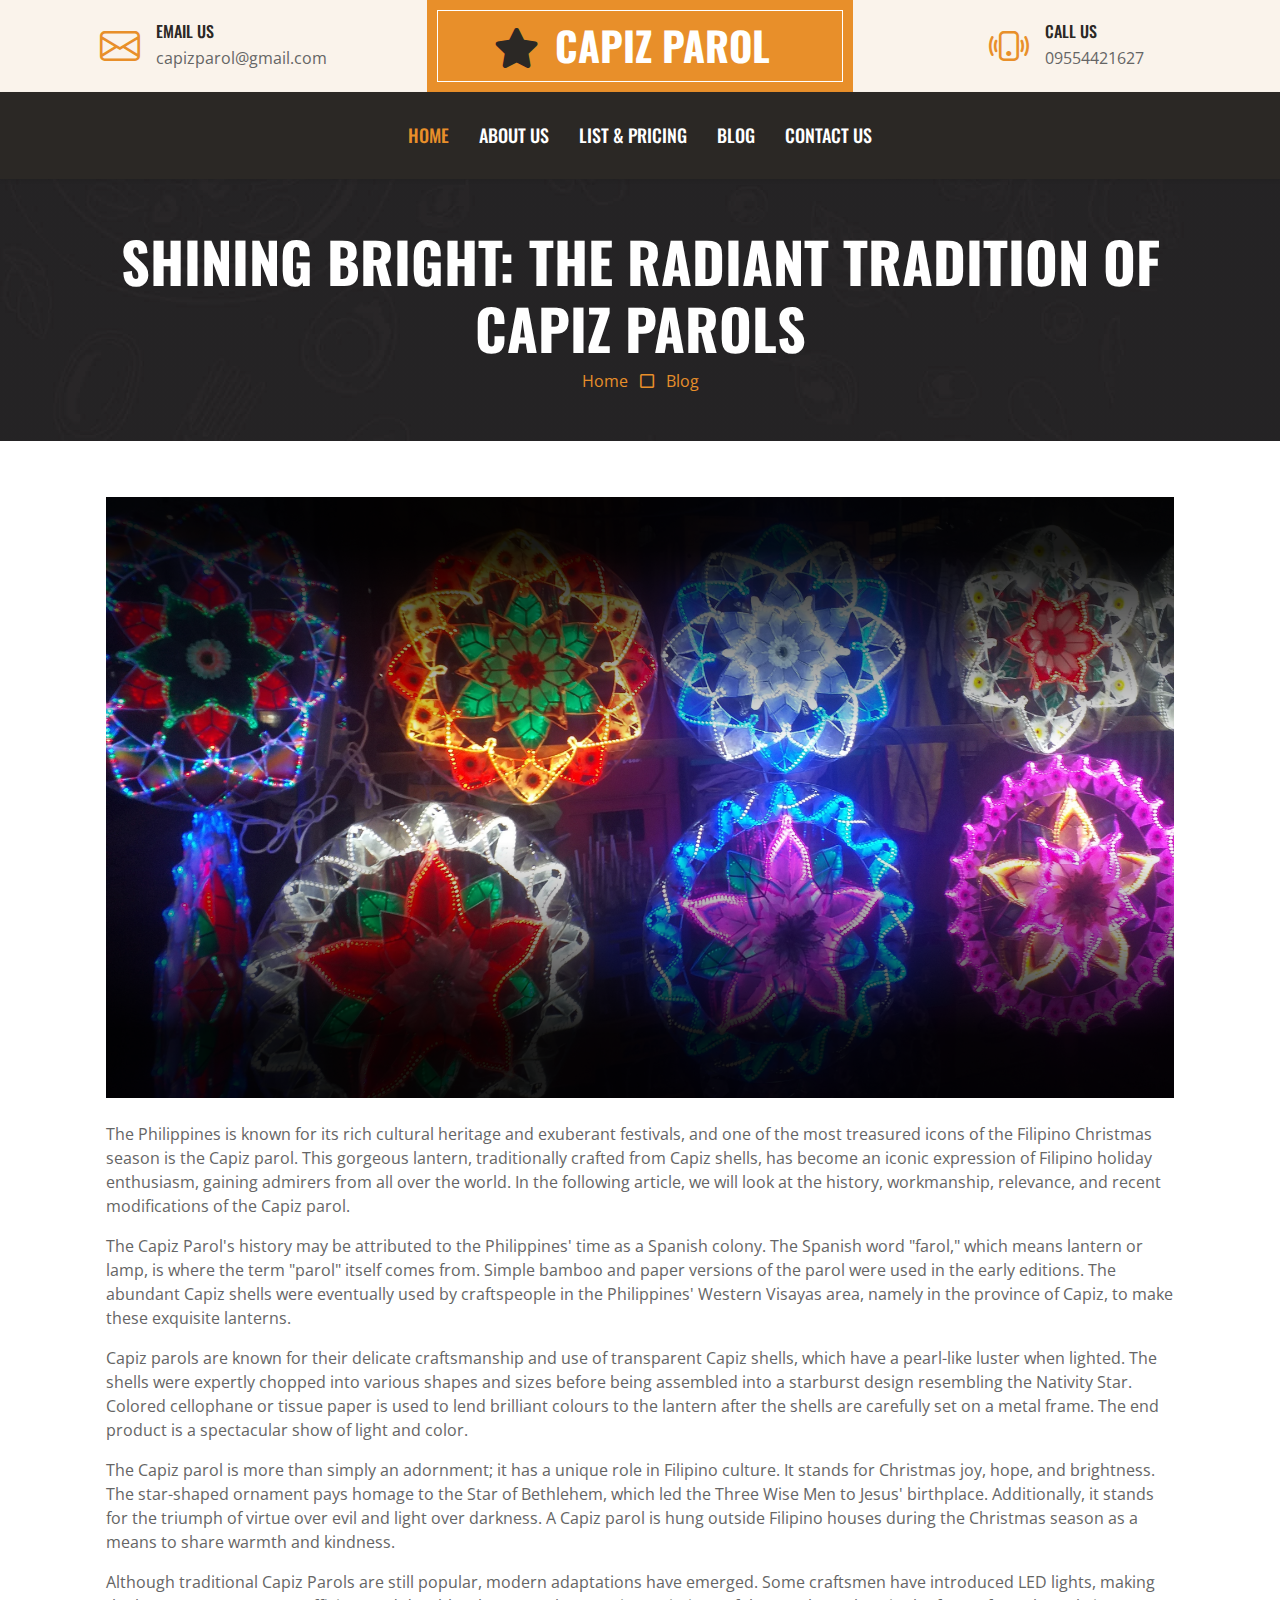
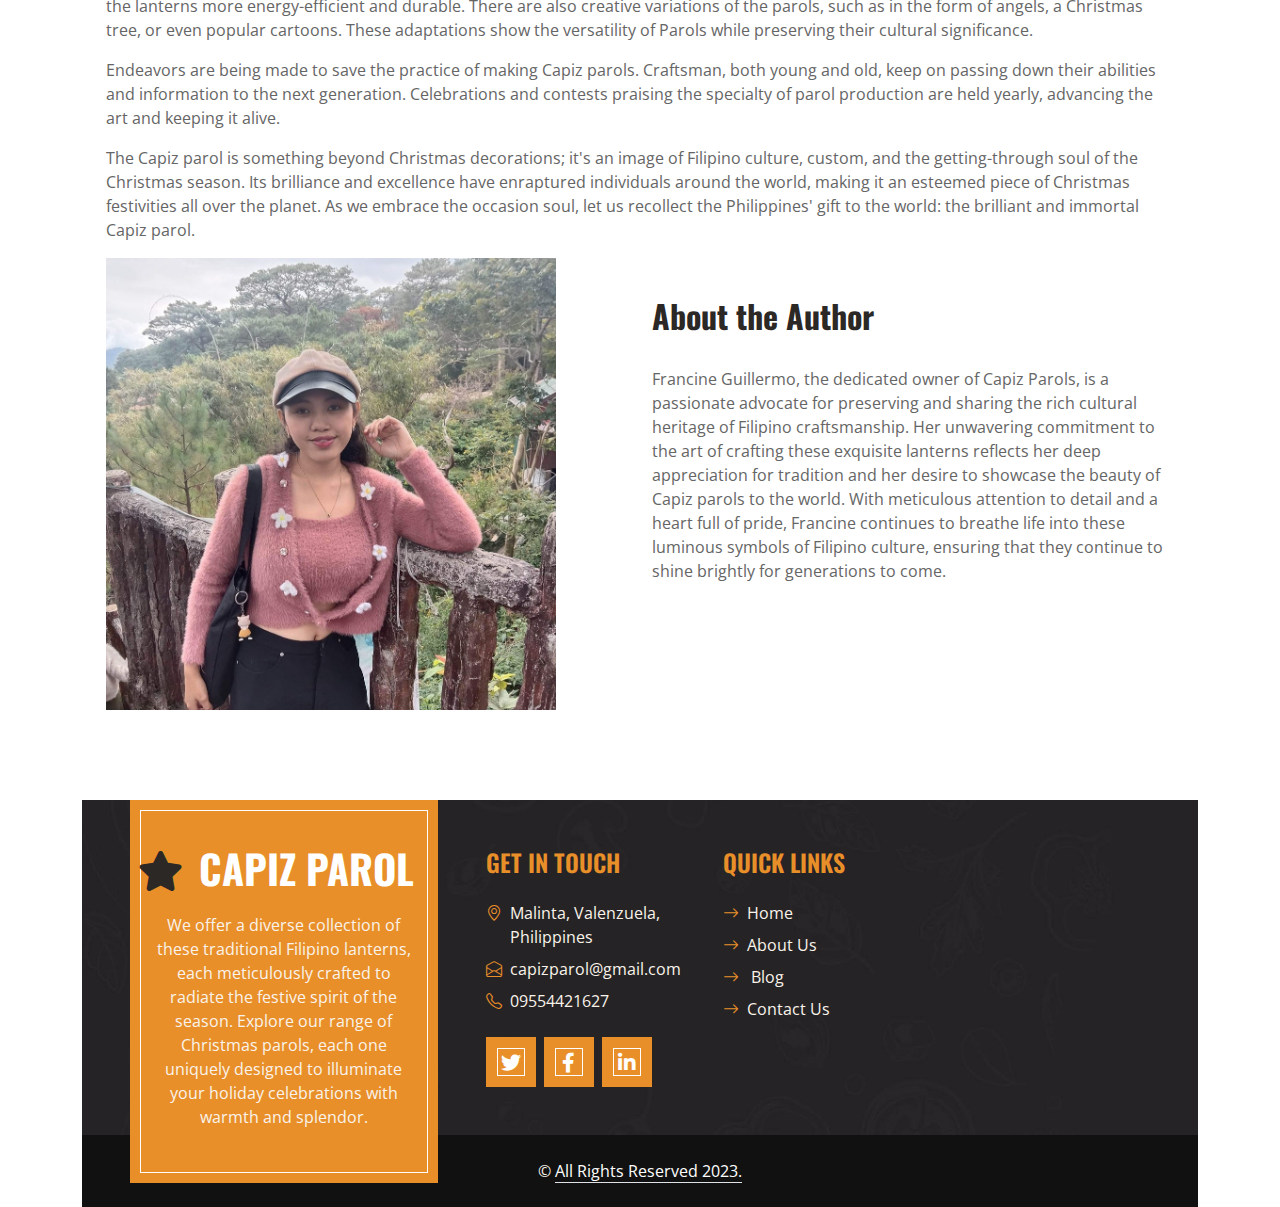
==== blog.html @ 5cb89534 "Add files via upload" ====
<!DOCTYPE html>
<html lang="en">

<head>
    <meta charset="utf-8">
    <title>Capiz Parol</title>
    <meta content="width=device-width, initial-scale=1.0" name="viewport">
    <meta content="Free HTML Templates" name="keywords">
    <meta content="Free HTML Templates" name="description">

    <!-- Favicon -->
    <link href="img/favicon.ico" rel="icon">

    <!-- Google Web Fonts -->
    <link rel="preconnect" href="https://fonts.googleapis.com">
    <link rel="preconnect" href="https://fonts.gstatic.com" crossorigin>
    <link href="https://fonts.googleapis.com/css2?family=Open+Sans:wght@400;600&family=Oswald:wght@500;600;700&family=Pacifico&display=swap" rel="stylesheet"> 

    <!-- Icon Font Stylesheet -->
    <link href="https://cdnjs.cloudflare.com/ajax/libs/font-awesome/5.10.0/css/all.min.css" rel="stylesheet">
    <link href="https://cdn.jsdelivr.net/npm/bootstrap-icons@1.4.1/font/bootstrap-icons.css" rel="stylesheet">

    <!-- Libraries Stylesheet -->
    <link href="lib/owlcarousel/assets/owl.carousel.min.css" rel="stylesheet">

    <!-- Customized Bootstrap Stylesheet -->
    <link href="css/bootstrap.min.css" rel="stylesheet">

    <!-- Template Stylesheet -->
    <link href="css/style.css" rel="stylesheet">
    <link rel="icon" href="img/logo.png">
</head>

<body>
    <!-- Topbar Start -->
    <div class="container-fluid px-0 d-none d-lg-block">
        <div class="row gx-0">
            <div class="col-lg-4 text-center bg-secondary py-3">
                <div class="d-inline-flex align-items-center justify-content-center">
                    <i class="bi bi-envelope fs-1 text-primary me-3"></i>
                    <div class="text-start">
                        <h6 class="text-uppercase mb-1">Email Us</h6>
                        <span>capizparol@gmail.com</span>
                    </div>
                </div>
            </div>
            <div class="col-lg-4 text-center bg-primary border-inner py-3">
                <div class="d-inline-flex align-items-center justify-content-center">
                    <a href="index.html" class="navbar-brand">
                        <h1 class="m-0 text-uppercase text-white"><i class="fa fa-star fs-1 text-dark me-3"></i>Capiz Parol</h1>
                    </a>
                </div>
            </div>
            <div class="col-lg-4 text-center bg-secondary py-3">
                <div class="d-inline-flex align-items-center justify-content-center">
                    <i class="bi bi-phone-vibrate fs-1 text-primary me-3"></i>
                    <div class="text-start">
                        <h6 class="text-uppercase mb-1">Call Us</h6>
                        <span>09554421627</span>
                    </div>
                </div>
            </div>
        </div>
    </div>
    <!-- Topbar End -->


   <!-- Navbar Start -->
   <nav class="navbar navbar-expand-lg bg-dark navbar-dark shadow-sm py-3 py-lg-0 px-3 px-lg-0">
    <a href="index.html" class="navbar-brand d-block d-lg-none">
        <h1 class="m-0 text-uppercase text-white"><i class="fa fa-birthday-cake fs-1 text-primary me-3"></i>Capiz Parol</h1>
    </a>
    <button class="navbar-toggler" type="button" data-bs-toggle="collapse" data-bs-target="#navbarCollapse">
        <span class="navbar-toggler-icon"></span>
    </button>
    <div class="collapse navbar-collapse" id="navbarCollapse">
        <div class="navbar-nav ms-auto mx-lg-auto py-0">
            <a href="index.html" class="nav-item nav-link active">Home</a>
            <a href="about.html" class="nav-item nav-link">About Us</a>
            <a href="menu.html" class="nav-item nav-link">List & Pricing</a>
            <a href="blog.html" class="nav-item nav-link">Blog</a>
            <a href="contact.html" class="nav-item nav-link">Contact Us</a>
        </div>
    </div>
</nav>
<!-- Navbar End -->


    <!-- Page Header Start -->
    <div class="container-fluid bg-dark bg-img p-5 mb-5">
        <div class="row">
            <div class="col-12 text-center">
                <h1 class="display-4 text-uppercase text-white">Shining Bright: The Radiant Tradition of Capiz Parols</h1>
                <a href="">Home</a>
                <i class="far fa-square text-primary px-2"></i>
                <a href="">Blog</a>
            </div>
        </div>
    </div>
    <!-- Page Header End -->


    <div class="container">
        <div class="row">
            <section class="about-generic-area section-gap">
                <div class="container border-top-generic">
                    <h3 class="about-title mb-30"></h3>
                    <div class="row">
                        <div class="col-md-12">
                            
                            <div class="img-text">
                                <img src="img/hero2.png" alt="" class="img-fluid float-left mr-20 mb-20"><br>
                                <br><p>The Philippines is known for its rich cultural heritage and exuberant festivals, and one of the most treasured icons of the Filipino Christmas season 
                                    is the Capiz parol. This gorgeous lantern, traditionally crafted from Capiz shells, has become an iconic expression of Filipino holiday enthusiasm, 
                                    gaining admirers from all over the world. In the following article, we will look at the history, workmanship, relevance, and recent modifications of 
                                    the Capiz parol.</p>
                            </div>
                        </div>
                        <div class="col-lg-12">
                            <p>The Capiz Parol's history may be attributed to the Philippines' time as a Spanish colony. The Spanish word "farol," which means lantern or lamp, is where 
                                the term "parol" itself comes from. Simple bamboo and paper versions of the parol were used in the early editions. The abundant Capiz shells were eventually 
                                used by craftspeople in the Philippines' Western Visayas area, namely in the province of Capiz, to make these exquisite lanterns.</p>
                        </div>
                        <div class="col-lg-12">
                            <p>Capiz parols are known for their delicate craftsmanship and use of transparent Capiz shells, which have a pearl-like luster when lighted. The shells were 
                                expertly chopped into various shapes and sizes before being assembled into a starburst design resembling the Nativity Star. Colored cellophane or tissue 
                                paper is used to lend brilliant colours to the lantern after the shells are carefully set on a metal frame. The end product is a spectacular show of light 
                                and color.
                            </p>
                        </div>
                        <div class="col-md-12">
                            <div class="img-text">
                                <p>The Capiz parol is more than simply an adornment; it has a unique role in Filipino culture. It stands for Christmas joy, hope, and brightness. 
                                    The star-shaped ornament pays homage to the Star of Bethlehem, which led the Three Wise Men to Jesus' birthplace. Additionally, it stands for the 
                                    triumph of virtue over evil and light over darkness. A Capiz parol is hung outside Filipino houses during the Christmas season as a means to share 
                                    warmth and kindness.</p>
                            </div>
                        </div>
                        <div class="col-lg-12">
                            <p> Although traditional Capiz Parols are still popular, modern adaptations have emerged. Some craftsmen have introduced LED lights, making the lanterns 
                                more energy-efficient and durable. There are also creative variations of the parols, such as in the form of angels, a Christmas tree, or even popular 
                                cartoons. These adaptations show the versatility of Parols while preserving their cultural significance.
                            </p>
                        </div>
                        <div class="col-lg-12">
                            <p> Endeavors are being made to save the practice of making Capiz parols. Craftsman, both young and old, keep on passing down their abilities and information 
                                to the next generation. Celebrations and contests praising the specialty of parol production are held yearly, advancing the art and keeping it alive.
                            </p>
                        </div>
                        <div class="col-lg-12">
                            <p>The Capiz parol is something beyond Christmas decorations; it's an image of Filipino culture, custom, and the getting-through soul of the Christmas season. 
                                Its brilliance and excellence have enraptured individuals around the world, making it an esteemed piece of Christmas festivities all over the planet. 
                                As we embrace the occasion soul, let us recollect the Philippines' gift to the world: the brilliant and immortal Capiz parol.</p>
                        </div>
                        <br>
                        <br>
                        <br>
                            <div class="col-md-6 ">
                              <div class="img-box">
                                <img class="author" src="img/francine.jpg" width="450">
                              </div>
                            </div>
                            <div class="col-md-6">
                              <div class="detail-box">
                                <div class="heading_container">
                                  <h2><br>
                                    About the Author
                                  </h2><br>
                                </div>
                                <p>
                                    Francine Guillermo, the dedicated owner of Capiz Parols, is a passionate advocate for preserving and sharing the rich cultural heritage of Filipino 
                                    craftsmanship. Her unwavering commitment to the art of crafting these exquisite lanterns reflects her deep appreciation for tradition and her desire 
                                    to showcase the beauty of Capiz parols to the world. With meticulous attention to detail and a heart full of pride, Francine continues to breathe life 
                                    into these luminous symbols of Filipino culture, ensuring that they continue to shine brightly for generations to come.
                                </p>
                                
                              </div>
                            </div>
                          </div>
    </div>

 <!-- Footer Start -->
 <div class="container-fluid bg-img text-secondary" style="margin-top: 90px">
    <div class="container">
        <div class="row gx-5">
            <div class="col-lg-4 col-md-6 mb-lg-n5">
                <div class="d-flex flex-column align-items-center justify-content-center text-center h-100 bg-primary border-inner p-4">
                    <a href="index.html" class="navbar-brand">
                        <h1 class="m-0 text-uppercase text-white"><i class="fa fa-star fs-1 text-dark me-3"></i>Capiz Parol</h1>
                    </a>
                    <p class="mt-3">We offer a diverse collection of these traditional Filipino lanterns, each meticulously crafted to radiate the festive spirit of the season. 
                        Explore our range of Christmas parols, each one uniquely designed to illuminate your holiday celebrations with warmth and splendor.</p>
                </div>
            </div>
            <div class="col-lg-8 col-md-6">
                <div class="row gx-5">
                    <div class="col-lg-4 col-md-12 pt-5 mb-5">
                        <h4 class="text-primary text-uppercase mb-4">Get In Touch</h4>
                        <div class="d-flex mb-2">
                            <i class="bi bi-geo-alt text-primary me-2"></i>
                            <p class="mb-0">Malinta, Valenzuela, Philippines</p>
                        </div>
                        <div class="d-flex mb-2">
                            <i class="bi bi-envelope-open text-primary me-2"></i>
                            <p class="mb-0">capizparol@gmail.com</p>
                        </div>
                        <div class="d-flex mb-2">
                            <i class="bi bi-telephone text-primary me-2"></i>
                            <p class="mb-0">09554421627</p>
                        </div>
                        <div class="d-flex mt-4">
                            <a class="btn btn-lg btn-primary btn-lg-square border-inner rounded-0 me-2" href="#"><i class="fab fa-twitter fw-normal"></i></a>
                            <a class="btn btn-lg btn-primary btn-lg-square border-inner rounded-0 me-2" href="#"><i class="fab fa-facebook-f fw-normal"></i></a>
                            <a class="btn btn-lg btn-primary btn-lg-square border-inner rounded-0 me-2" href="#"><i class="fab fa-linkedin-in fw-normal"></i></a>
                        </div>
                    </div>
                    <div class="col-lg-4 col-md-12 pt-0 pt-lg-5 mb-5">
                        <h4 class="text-primary text-uppercase mb-4">Quick Links</h4>
                        <div class="d-flex flex-column justify-content-start">
                            <a class="text-secondary mb-2" href="index.html"><i class="bi bi-arrow-right text-primary me-2"></i>Home</a>
                            <a class="text-secondary mb-2" href="about.html"><i class="bi bi-arrow-right text-primary me-2"></i>About Us</a>
                            <a class="text-secondary mb-2" href="blog.html"><i class="bi bi-arrow-right text-primary me-2"></i> Blog</a>
                            <a class="text-secondary" href="contact.html"><i class="bi bi-arrow-right text-primary me-2"></i>Contact Us</a>
                        </div>
                    </div>
                    
                </div>
            </div>
        </div>
    </div>
</div>
<div class="container-fluid text-secondary py-4" style="background: #111111;">
    <div class="container text-center">
        <p class="mb-0">&copy; <a class="text-white border-bottom" href="#"> All Rights Reserved 2023. 
        
    </div>
</div>
<!-- Footer End -->



    <!-- Back to Top -->
    <a href="#" class="btn btn-primary border-inner py-3 fs-4 back-to-top"><i class="bi bi-arrow-up"></i></a>


    <!-- JavaScript Libraries -->
    <script src="https://code.jquery.com/jquery-3.4.1.min.js"></script>
    <script src="https://cdn.jsdelivr.net/npm/bootstrap@5.0.0/dist/js/bootstrap.bundle.min.js"></script>
    <script src="lib/easing/easing.min.js"></script>
    <script src="lib/waypoints/waypoints.min.js"></script>
    <script src="lib/counterup/counterup.min.js"></script>
    <script src="lib/owlcarousel/owl.carousel.min.js"></script>

    <!-- Template Javascript -->
    <script src="js/main.js"></script>
</body>

</html>
---- css/style.css ----
/********** Template CSS **********/
:root {
    --primary: #E88F2A;
    --secondary: #FAF3EB;
    --light: #FFFFFF;
    --dark: #2B2825;
}

.font-secondary {
    font-family: 'Pacifico', cursive;
}

h1,
h2,
.font-weight-bold {
    font-weight: 700 !important;
}

h3,
h4,
.font-weight-semi-bold {
    font-weight: 600 !important;
}

h5,
h6,
.font-weight-medium {
    font-weight: 500 !important;
}

.btn {
    font-family: 'Oswald', sans-serif;
    font-weight: 600;
    transition: .5s;
}

.btn-primary {
    color: #FFFFFF;
}

.border-inner {
    position: relative;
}

.border-inner * {
    position: relative;
    z-index: 1;
}

.border-inner::before {
    position: absolute;
    content: "";
    top: 10px;
    right: 10px;
    bottom: 10px;
    left: 10px;
    background: none;
    border: 1px solid var(--light);
    z-index: 0;
}

.btn-square {
    width: 40px;
    height: 40px;
}

.btn-sm-square {
    width: 30px;
    height: 30px;
}

.btn-lg-square {
    width: 50px;
    height: 50px;
}

.btn-square,
.btn-sm-square,
.btn-lg-square {
    padding-left: 0;
    padding-right: 0;
    text-align: center;
}

.back-to-top {
    position: fixed;
    display: none;
    right: 30px;
    bottom: 0;
    border-radius: 0;
    z-index: 99;
}

.navbar-dark .navbar-nav .nav-link {
    font-family: 'Oswald', sans-serif;
    padding: 30px 15px;
    font-size: 18px;
    font-weight: 500;
    text-transform: uppercase;
    color: var(--light);
    outline: none;
    transition: .5s;
}

.sticky-top.navbar-dark .navbar-nav .nav-link {
    padding: 20px 15px;
}

.navbar-dark .navbar-nav .nav-link:hover,
.navbar-dark .navbar-nav .nav-link.active {
    color: var(--primary);
}

@media (max-width: 991.98px) {
    .navbar-dark .navbar-nav .nav-link  {
        padding: 10px 0;
    }
}

.hero-header {
    background: url(../img/hero-main.png) top right no-repeat;
    background-size: cover;
}

.btn-play {
    position: relative;
    display: block;
    box-sizing: content-box;
    width: 16px;
    height: 26px;
    border-radius: 100%;
    border: none;
    outline: none !important;
    padding: 18px 20px 20px 28px;
    background: #FFFFFF;
}

.btn-play:before {
    content: "";
    position: absolute;
    z-index: 0;
    left: 50%;
    top: 50%;
    transform: translateX(-50%) translateY(-50%);
    display: block;
    width: 60px;
    height: 60px;
    background: #FFFFFF;
    border-radius: 100%;
    animation: pulse-border 1500ms ease-out infinite;
}

.btn-play:after {
    content: "";
    position: absolute;
    z-index: 1;
    left: 50%;
    top: 50%;
    transform: translateX(-50%) translateY(-50%);
    display: block;
    width: 60px;
    height: 60px;
    background: #FFFFFF;
    border-radius: 100%;
    transition: all 200ms;
}

.btn-play span {
    display: block;
    position: relative;
    z-index: 3;
    width: 0;
    height: 0;
    left: -1px;
    border-left: 16px solid var(--primary);
    border-top: 11px solid transparent;
    border-bottom: 11px solid transparent;
}

@keyframes pulse-border {
    0% {
        transform: translateX(-50%) translateY(-50%) translateZ(0) scale(1);
        opacity: 1;
    }

    100% {
        transform: translateX(-50%) translateY(-50%) translateZ(0) scale(2);
        opacity: 0;
    }
}

#videoModal .modal-dialog {
    position: relative;
    max-width: 800px;
    margin: 60px auto 0 auto;
}

#videoModal .modal-body {
    position: relative;
    padding: 0px;
}

#videoModal .close {
    position: absolute;
    width: 30px;
    height: 30px;
    right: 0px;
    top: -30px;
    z-index: 999;
    font-size: 30px;
    font-weight: normal;
    color: #FFFFFF;
    background: #000000;
    opacity: 1;
}

.section-title::before {
    position: absolute;
    content: "";
    width: 60px;
    height: 10px;
    left: 50%;
    bottom: 0;
    margin-left: -30px;
    background: var(--primary);
}

.section-title::after {
    position: absolute;
    content: "";
    width: 180px;
    height: 2px;
    left: 50%;
    bottom: 4px;
    margin-left: -90px;
    background: var(--primary);
}

.service::after,
.contact::after {
    position: absolute;
    content: "";
    width: 100%;
    height: calc(100% - 45px);
    top: 135px;
    left: 0;
    background: linear-gradient(rgba(43, 40, 37, .9), rgba(43, 40, 37, .9)), url(../img/service.jpg) center center no-repeat;
    background-size: cover;
    z-index: -1;
}

.contact::after {
    background: linear-gradient(rgba(43, 40, 37, .5), rgba(43, 40, 37, .5)), url(../img/bg.jpg) center center no-repeat;
    background-size: cover;
}

.bg-offer {
    background: linear-gradient(rgba(43, 40, 37, .9), rgba(43, 40, 37, .9)), url(../img/offer.jpg) center center no-repeat;
    background-size: cover;
}

.team-item img {
    transition: .5s;
}

.team-item:hover img {
    transform: scale(1.1);
    filter: blur(5px)
}

.team-item .team-overlay {
    transition: .5s;
    opacity: 0;
}

.team-item:hover .team-overlay {
    opacity: 1;
}

.testimonial-carousel .owl-dots {
    height: 45px;
    margin-top: 30px;
    display: flex;
    align-items: flex-end;
    justify-content: center;
}

.testimonial-carousel .owl-dot {
    position: relative;
    display: inline-block;
    margin: 0 2px;
    width: 10px;
    height: 25px;
    background: #DDDDDD;
    transition: .5s;
}

.testimonial-carousel .owl-dot.active {
    height: 45px;
    background: var(--primary);
}

.testimonial-carousel .owl-item .testimonial-item {
    opacity: .1;
    transition: .5s;
}

.testimonial-carousel .owl-item.center .testimonial-item {
    opacity: 1;
}

.bg-img {
    background: linear-gradient(rgba(43, 40, 37, .5), rgba(43, 40, 37, .5)), url(../img/bg.jpg) center center no-repeat;
    background-size: cover;
}
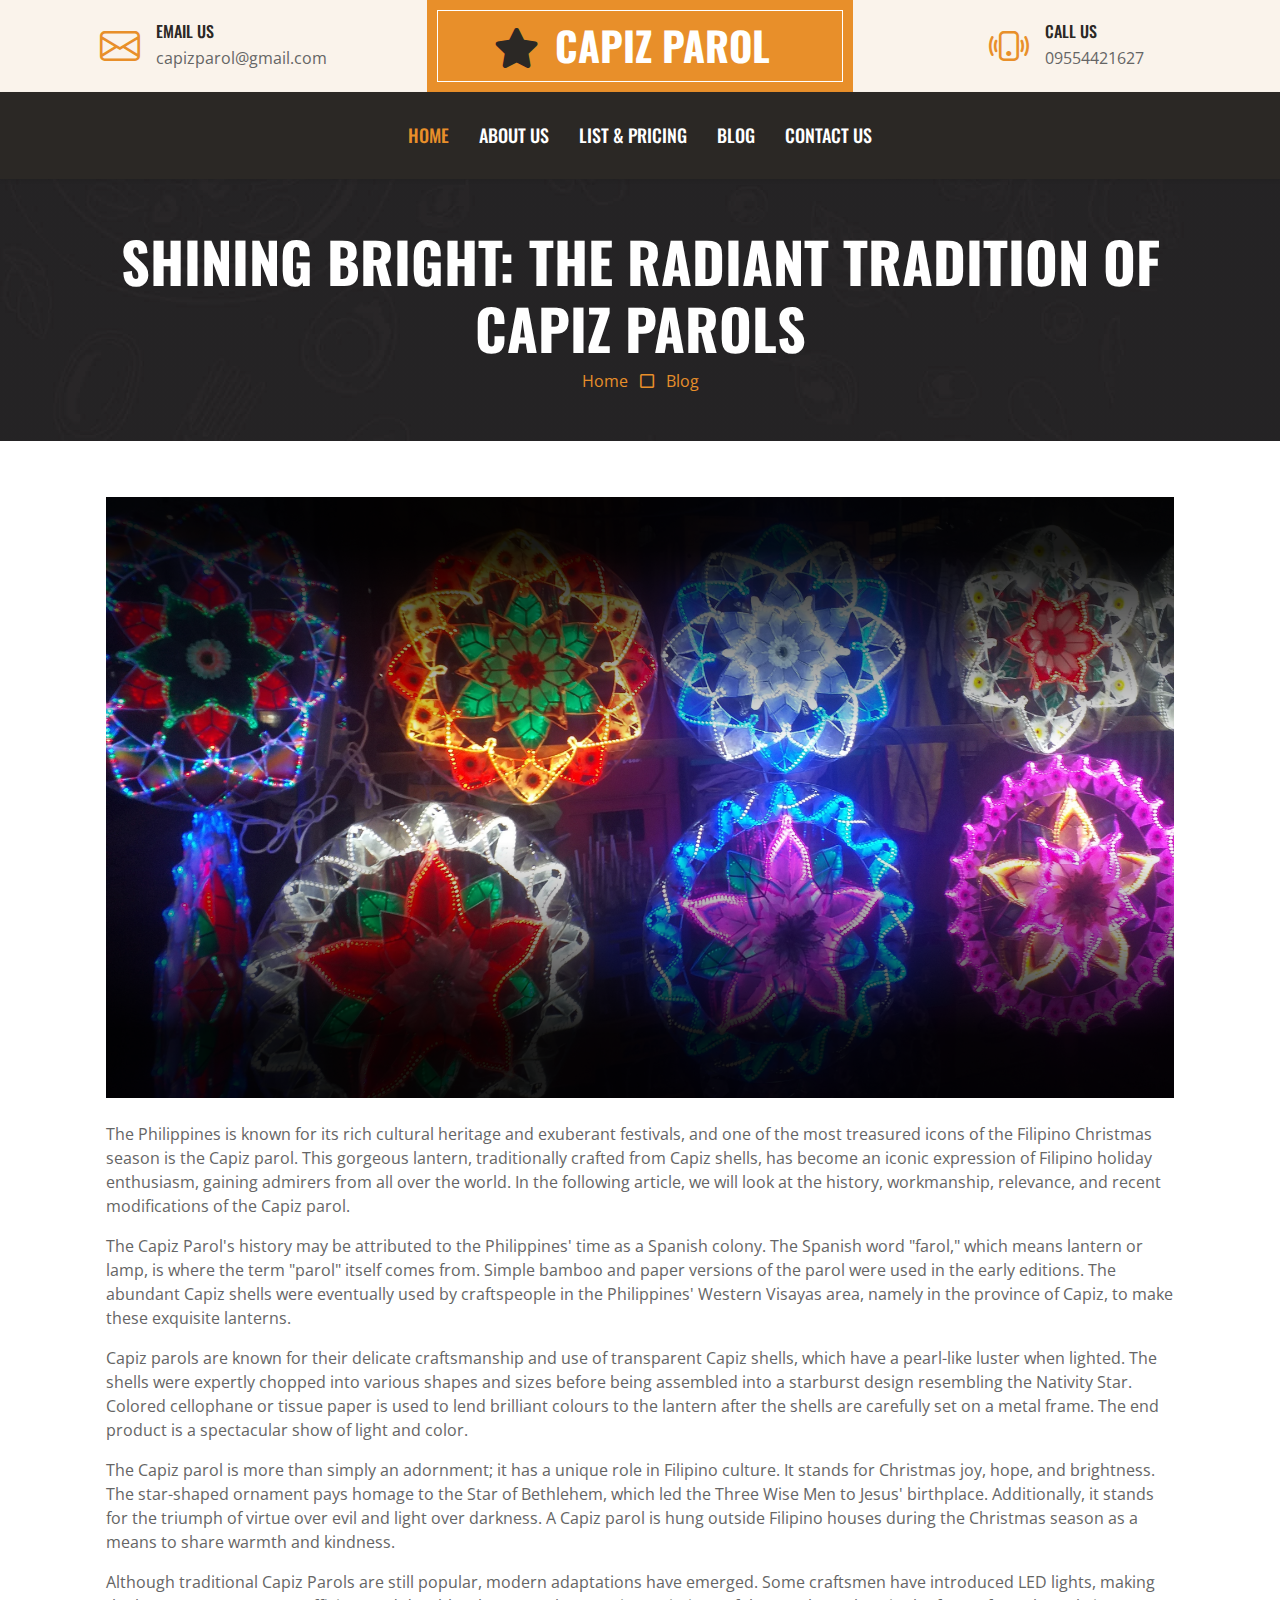
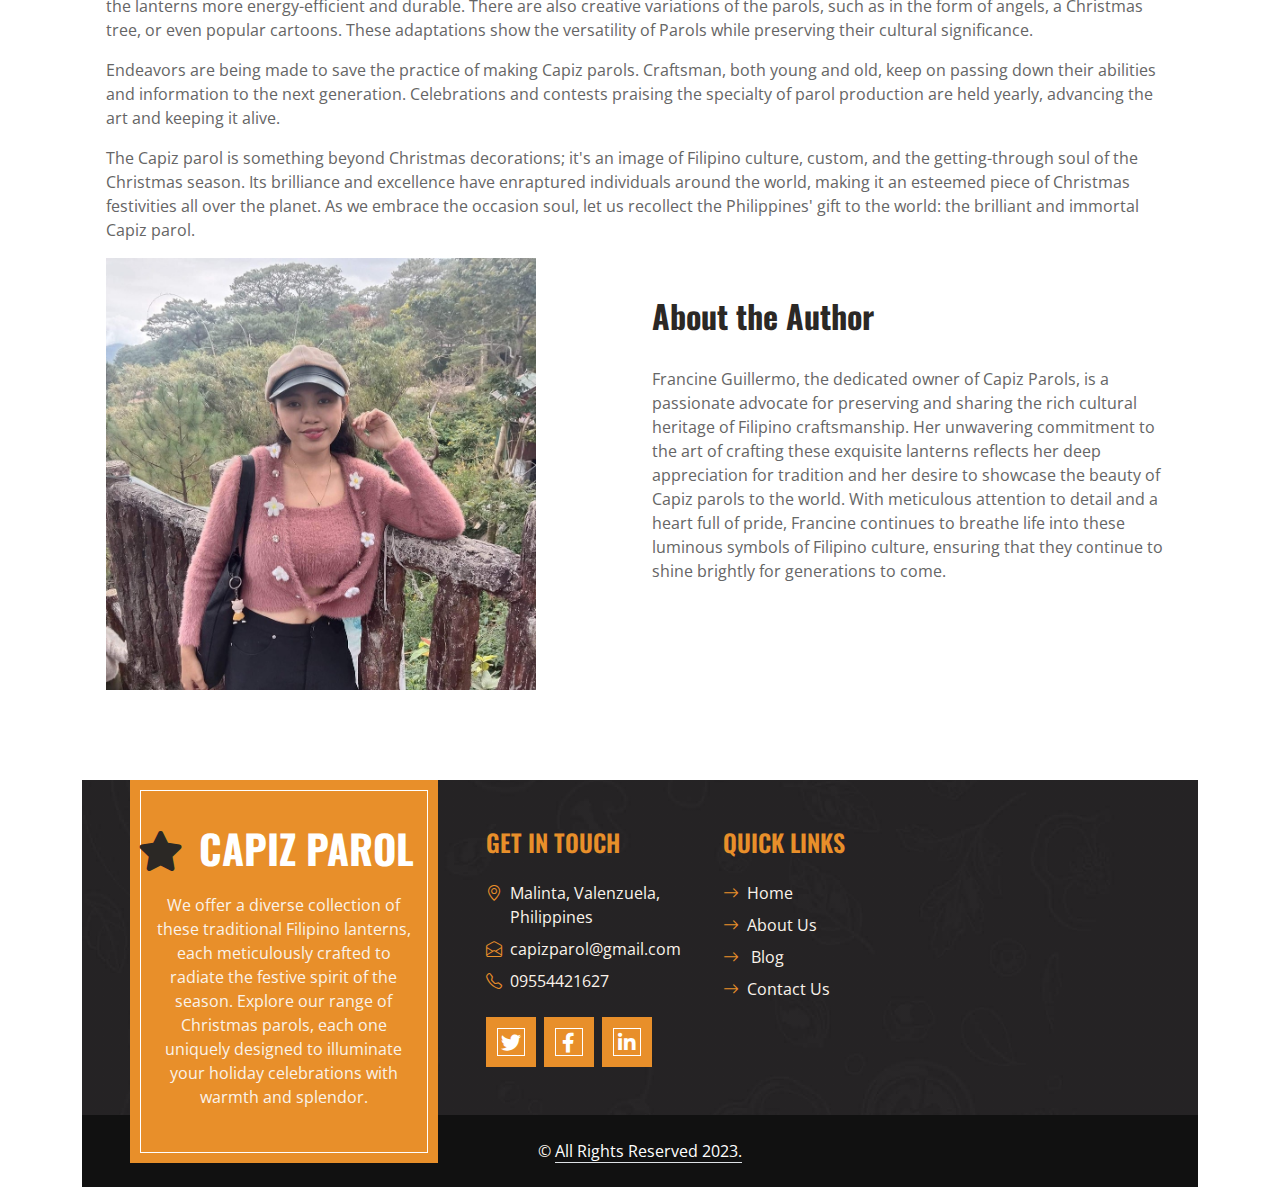
==== commit 22d4e064: "Update blog.html" ====
--- a/blog.html
+++ b/blog.html
@@ -157,7 +157,7 @@
                         <br>
                             <div class="col-md-6 ">
                               <div class="img-box">
-                                <img class="author" src="img/francine.jpg" width="450">
+                                <img class="author" src="img/francine.jpg" width="430">
                               </div>
                             </div>
                             <div class="col-md-6">
@@ -255,4 +255,4 @@
     <script src="js/main.js"></script>
 </body>
 
-</html>+</html>
